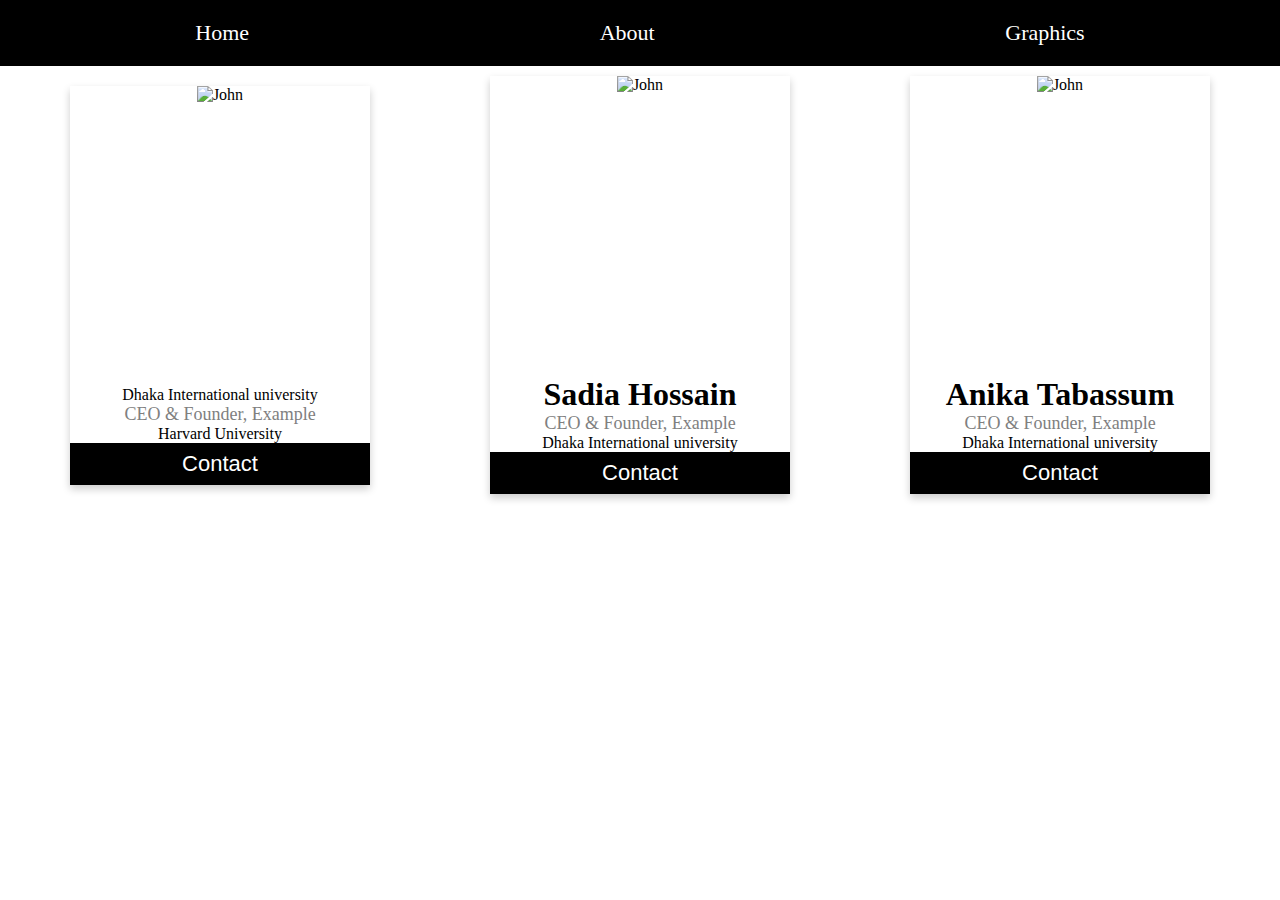
==== index.html @ e5de6c83 "Add files via upload" ====
<!DOCTYPE html>
<html>
<head>
	<meta charset="utf-8">
	<title>Graphics Project</title>
</head>
<link rel="stylesheet" type="text/css" href="styles.css">
<body>
	<nav style="background: black; text-align: center; display: flex; height: 20 px; color: white;">
		<ul style="list-style: none; display: grid; grid-template-columns: auto auto auto; padding: 20px; width: 100%">
			<li><a style="color: white;" href="index.html">Home</a></li>
			<li><a style="color: white;" href="about.html">About</a></li>
			<li><a style="color: white;" href="graphics.html">Graphics</a></li>
		</ul>
	</nav>
	<section class="profile" style="display: grid; grid-template-columns: auto auto auto; padding:10px">
		<div class="card">
  <div style="width: 300px; height: 300px;overflow: hidden">
  	<img src="Src/rahat.jpg" alt="John" style="width:100%">
  </div>
<p>Dhaka International university</p>
  <p class="title">CEO & Founder, Example</p>
  <p>Harvard University</p>
  <a href="#"><i class="fa fa-dribbble"></i></a>
  <a href="#"><i class="fa fa-twitter"></i></a>
  <a href="#"><i class="fa fa-linkedin"></i></a>
  <a href="#"><i class="fa fa-facebook"></i></a>
  <p><button><a href="rahat.html" style="color: white;">Contact</a></button></p>
</div>
<div class="card">
   <div style="width: 300px; height: 300px; overflow: hidden;">
  	<img src="Src/sadia.jpg" alt="John" style="width:100%">
  </div>
  <h1>Sadia Hossain</h1>
  <p class="title">CEO & Founder, Example</p>
  <p>Dhaka International university</p>
  <a href="#"><i class="fa fa-dribbble"></i></a>
  <a href="#"><i class="fa fa-twitter"></i></a>
  <a href="#"><i class="fa fa-linkedin"></i></a>
  <a href="#"><i class="fa fa-facebook"></i></a>
  <p><button><a href="sadia.html" style="color: white;">Contact</a></button></p>
</div>
<div class="card">
   <div style="width: 300px; height: 300px; overflow: hidden">
  	<img src="Src/anika.jpg" alt="John" style="width:100%">
  </div>
  <h1>Anika Tabassum</h1>
  <p class="title">CEO & Founder, Example</p>
  <p>Dhaka International university</p>
  <a href="#"><i class="fa fa-dribbble"></i></a>
  <a href="#"><i class="fa fa-twitter"></i></a>
  <a href="#"><i class="fa fa-linkedin"></i></a>
  <a href="#"><i class="fa fa-facebook"></i></a>
  <p><button><a href="anika.html" style="color: white;">Contact</a></button></p>
</div>
</section>
</body>
</html>
---- styles.css ----
.card {
  box-shadow: 0 4px 8px 0 rgba(0, 0, 0, 0.2);
  max-width: 300px;
  margin: auto;
  text-align: center;
}

.title {
  color: grey;
  font-size: 18px;
}

button {
  border: none;
  outline: 0;
  display: inline-block;
  padding: 8px;
  color: white;
  background-color: #000;
  text-align: center;
  cursor: pointer;
  width: 100%;
  font-size: 18px;
}

a {
  text-decoration: none;
  font-size: 22px;
  color: black;
}

button:hover, a:hover {
  opacity: 0.7;
}


* {
  padding: 0;
  margin: 0;
  box-sizing: border-box;
}
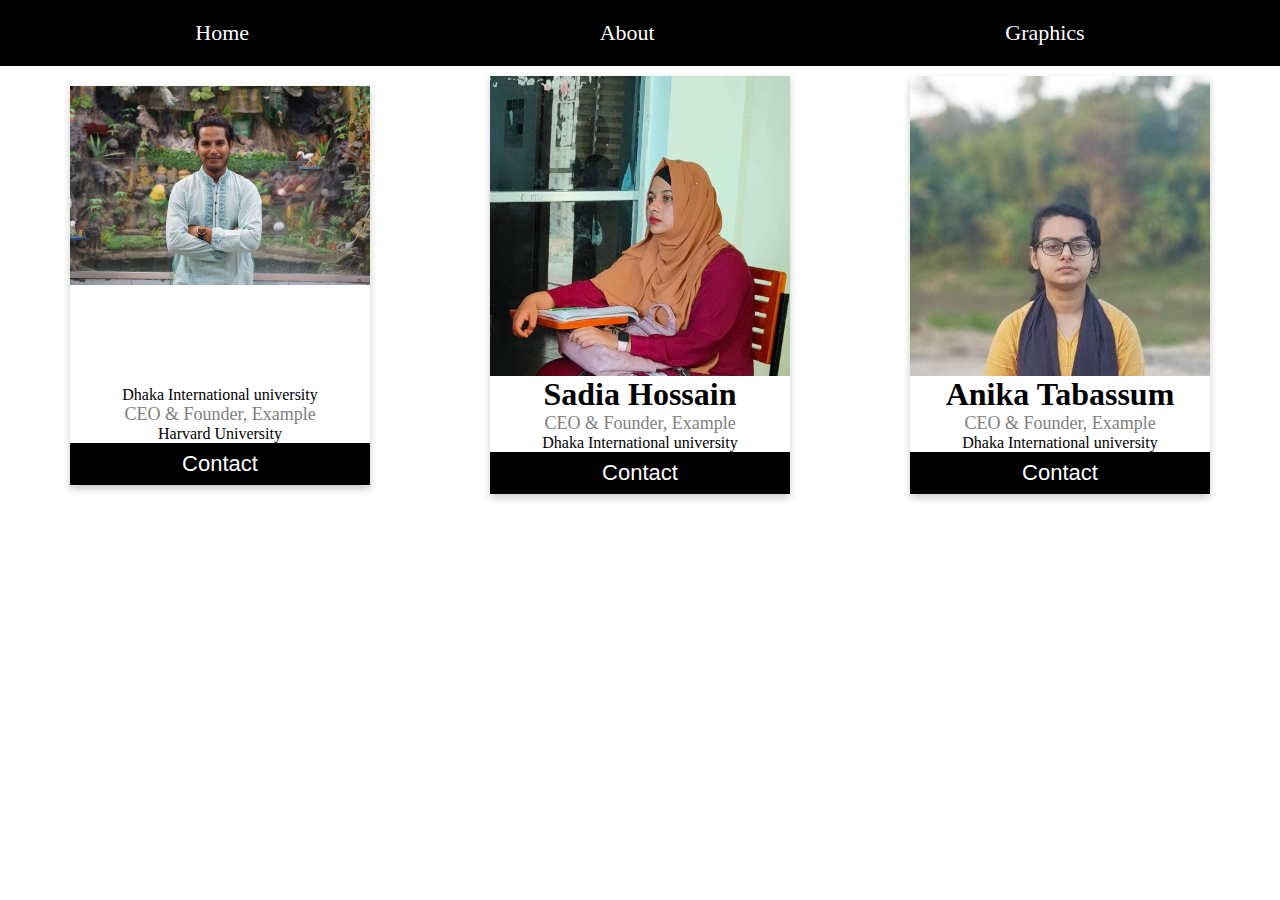
==== commit dd7fa4d3: "Update index.html" ====
--- a/index.html
+++ b/index.html
@@ -16,7 +16,7 @@
 	<section class="profile" style="display: grid; grid-template-columns: auto auto auto; padding:10px">
 		<div class="card">
   <div style="width: 300px; height: 300px;overflow: hidden">
-  	<img src="Src/rahat.jpg" alt="John" style="width:100%">
+  	<img src="rahat.jpg" alt="John" style="width:100%">
   </div>
 <p>Dhaka International university</p>
   <p class="title">CEO & Founder, Example</p>
@@ -29,7 +29,7 @@
 </div>
 <div class="card">
    <div style="width: 300px; height: 300px; overflow: hidden;">
-  	<img src="Src/sadia.jpg" alt="John" style="width:100%">
+  	<img src="sadia.jpg" alt="John" style="width:100%">
   </div>
   <h1>Sadia Hossain</h1>
   <p class="title">CEO & Founder, Example</p>
@@ -42,7 +42,7 @@
 </div>
 <div class="card">
    <div style="width: 300px; height: 300px; overflow: hidden">
-  	<img src="Src/anika.jpg" alt="John" style="width:100%">
+  	<img src="anika.jpg" alt="John" style="width:100%">
   </div>
   <h1>Anika Tabassum</h1>
   <p class="title">CEO & Founder, Example</p>
@@ -55,4 +55,4 @@
 </div>
 </section>
 </body>
-</html>+</html>
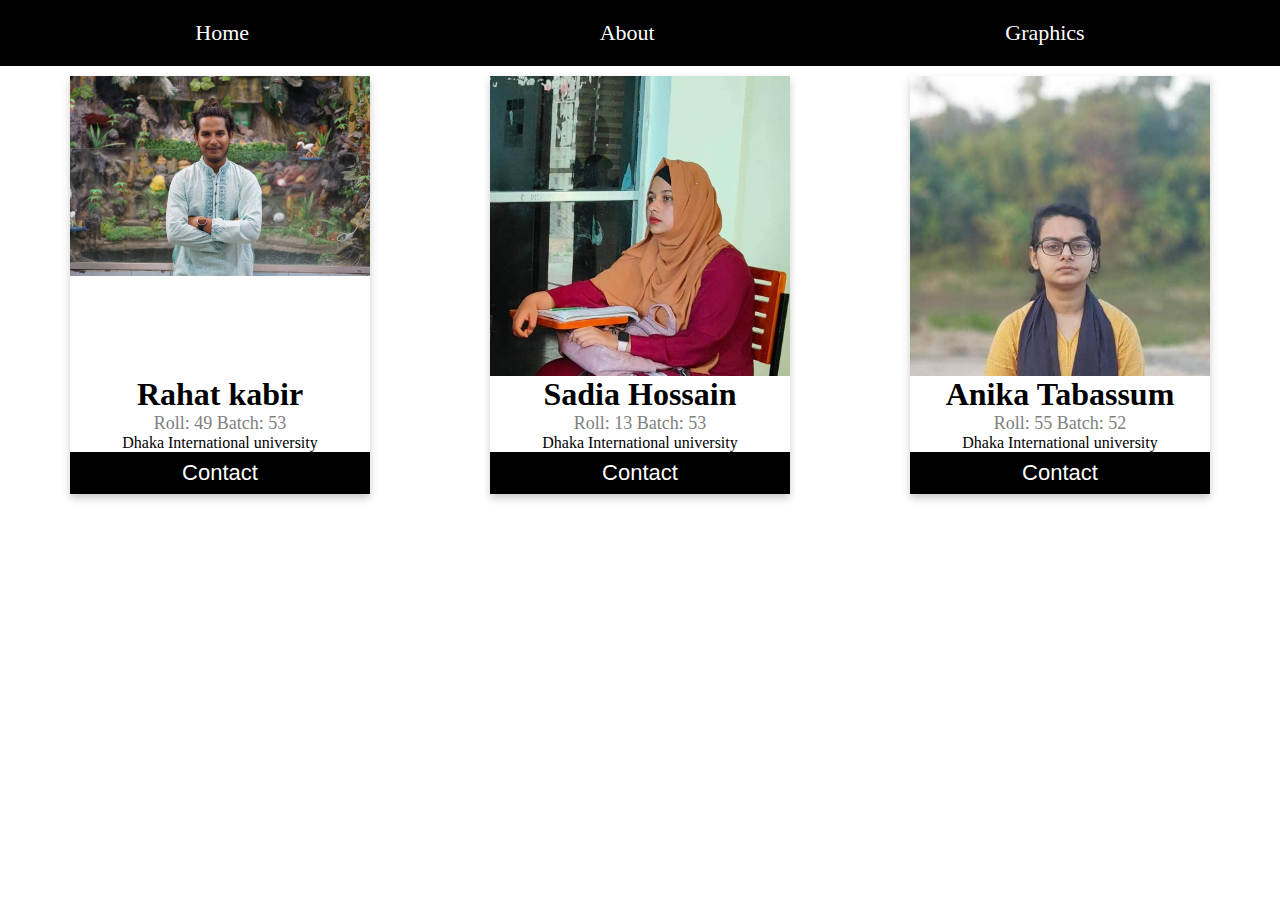
==== commit 1d2ef3fc: "Update index.html" ====
--- a/index.html
+++ b/index.html
@@ -18,9 +18,9 @@
   <div style="width: 300px; height: 300px;overflow: hidden">
   	<img src="rahat.jpg" alt="John" style="width:100%">
   </div>
-<p>Dhaka International university</p>
-  <p class="title">CEO & Founder, Example</p>
-  <p>Harvard University</p>
+<h1>Rahat kabir</h1>
+  <p class="title">Roll: 49 Batch: 53</p>
+  <p>Dhaka International university</p>
   <a href="#"><i class="fa fa-dribbble"></i></a>
   <a href="#"><i class="fa fa-twitter"></i></a>
   <a href="#"><i class="fa fa-linkedin"></i></a>
@@ -32,7 +32,7 @@
   	<img src="sadia.jpg" alt="John" style="width:100%">
   </div>
   <h1>Sadia Hossain</h1>
-  <p class="title">CEO & Founder, Example</p>
+  <p class="title">Roll: 13 Batch: 53</p>
   <p>Dhaka International university</p>
   <a href="#"><i class="fa fa-dribbble"></i></a>
   <a href="#"><i class="fa fa-twitter"></i></a>
@@ -45,7 +45,7 @@
   	<img src="anika.jpg" alt="John" style="width:100%">
   </div>
   <h1>Anika Tabassum</h1>
-  <p class="title">CEO & Founder, Example</p>
+ <p class="title">Roll: 55 Batch: 52</p>
   <p>Dhaka International university</p>
   <a href="#"><i class="fa fa-dribbble"></i></a>
   <a href="#"><i class="fa fa-twitter"></i></a>
